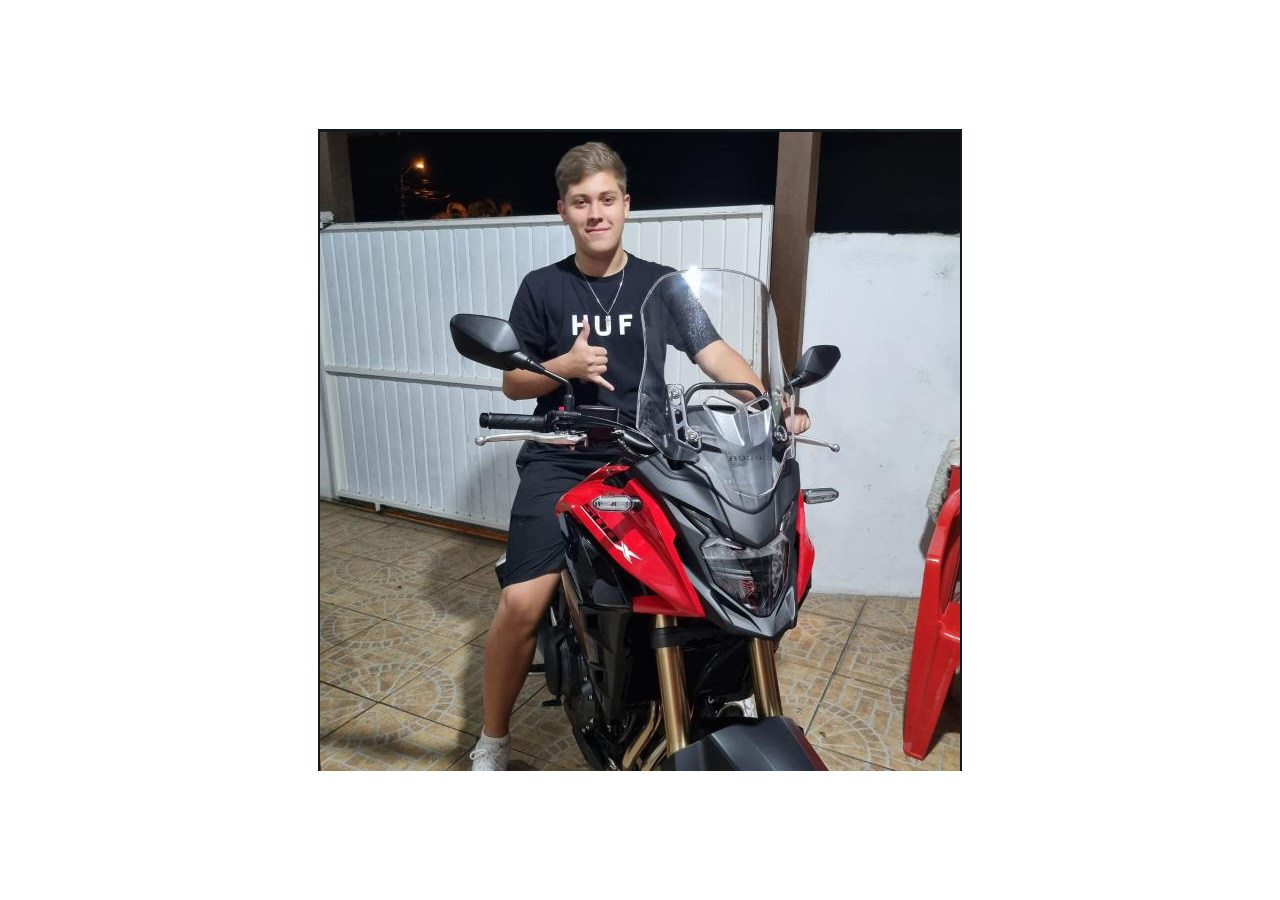
==== EuSouGay.html @ e38ebc48 ".." ====
<!DOCTYPE html>
<html lang="en">
<head>
    <meta charset="UTF-8">
    <meta name="viewport" content="width=device-width, initial-scale=1.0">
    <title>GAY PRA CARALHO</title>
    <link rel="stylesheet" href="style.css">
</head>
<body>
    <img src="miranha.png" alt="miranha">
</body>
</html>
---- style.css ----
body{
        background-color: white(162, 14, 221);
        font-family: 'Courier New', Courier, monospace;
        display: flex;
        flex-direction: column;
        justify-content: center;
        align-items: center;
        height: 100vh;
        margin: 0;
    }
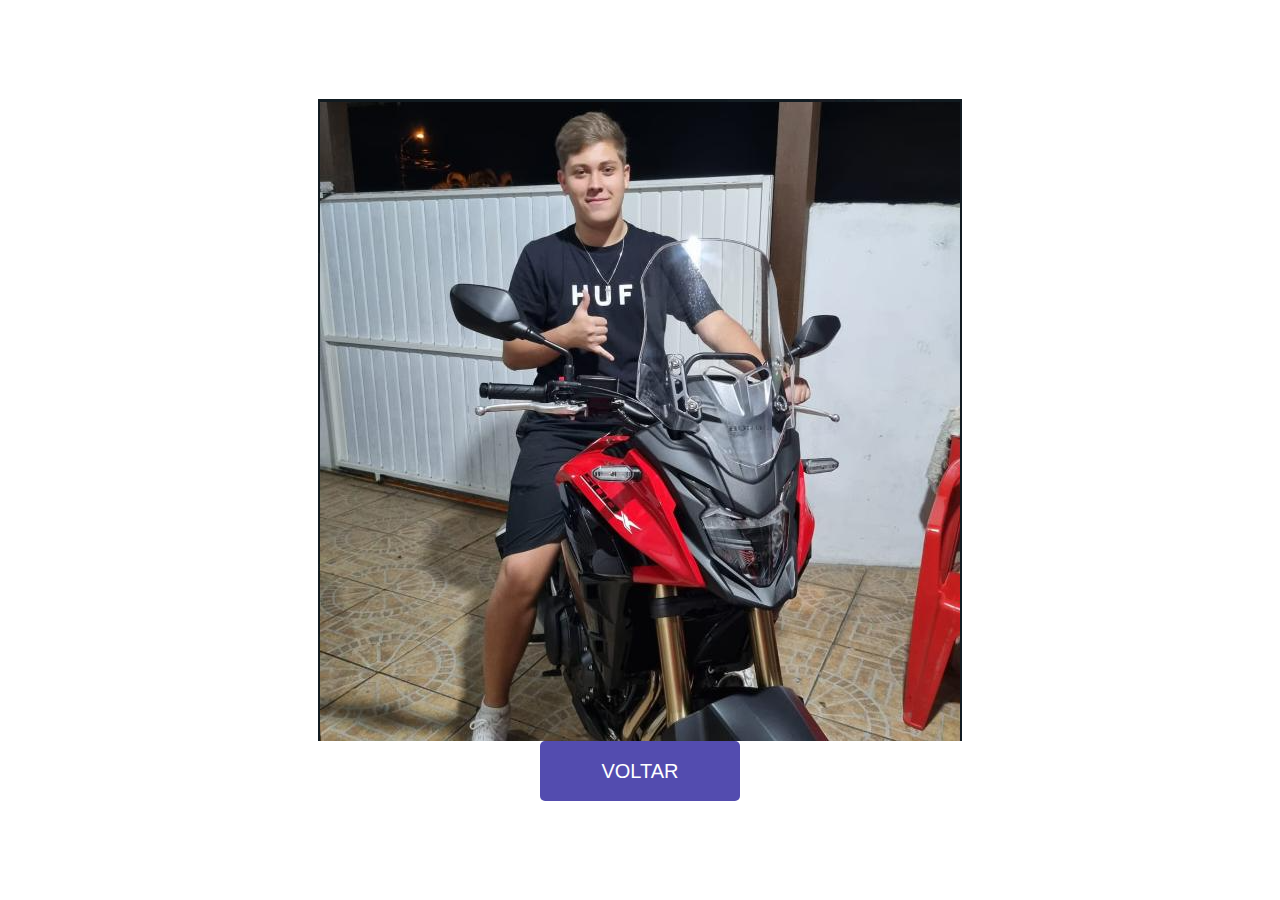
==== commit 4c3e9c2e: "voltar" ====
--- a/EuSouGay.html
+++ b/EuSouGay.html
@@ -5,8 +5,10 @@
     <meta name="viewport" content="width=device-width, initial-scale=1.0">
     <title>GAY PRA CARALHO</title>
     <link rel="stylesheet" href="style.css">
+    <script src="script.js"></script>
 </head>
 <body>
     <img src="miranha.png" alt="miranha">
+    <button id="meuBotao" onclick="redirecionar()">VOLTAR</button>
 </body>
 </html>--- a/style.css
+++ b/style.css
@@ -8,4 +8,17 @@
         height: 100vh;
         margin: 0;
     }
-    +    button{
+        font-size: 20px; /* Aumenta o tamanho do texto do botão */
+        padding: 15px 30px; /* Aumenta o espaço interno do botão */
+        width: 200px; /* Define uma largura fixa para o botão */
+        height: 60px; /* Define uma altura fixa para o botão */
+        background-color: #534caf; /* Cor de fundo */
+        color: white; /* Cor do texto */
+        border: none; /* Remove a borda padrão */
+        border-radius: 5px; /* Adiciona cantos arredondados */
+        cursor: pointer; 
+       }
+       button:hover {
+        background-color: #302031a4; /* Cor de fundo quando o botão é hover */
+    }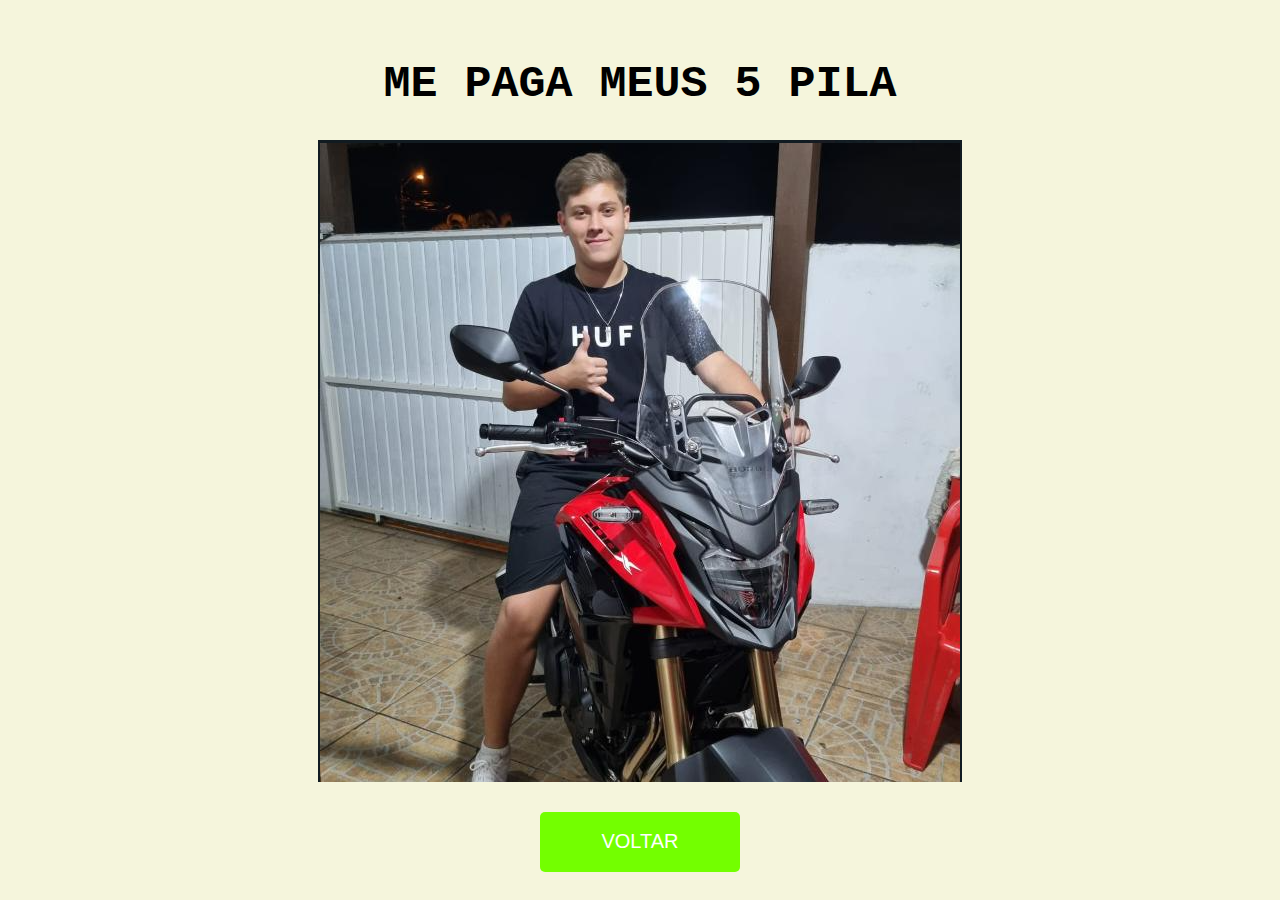
==== commit 2c7a0d2f: "final commit" ====
--- a/EuSouGay.html
+++ b/EuSouGay.html
@@ -8,6 +8,7 @@
     <script src="script.js"></script>
 </head>
 <body>
+    <h1>ME PAGA MEUS 5 PILA</h1>
     <img src="miranha.png" alt="miranha">
     <button id="meuBotao" onclick="redirecionar()">VOLTAR</button>
 </body>
--- a/style.css
+++ b/style.css
@@ -1,5 +1,5 @@
   body{
-        background-color: white(162, 14, 221);
+        background-color:beige;
         font-family: 'Courier New', Courier, monospace;
         display: flex;
         flex-direction: column;
@@ -13,12 +13,17 @@
         padding: 15px 30px; /* Aumenta o espaço interno do botão */
         width: 200px; /* Define uma largura fixa para o botão */
         height: 60px; /* Define uma altura fixa para o botão */
-        background-color: #534caf; /* Cor de fundo */
+        background-color: #73ff00; /* Cor de fundo */
         color: white; /* Cor do texto */
         border: none; /* Remove a borda padrão */
         border-radius: 5px; /* Adiciona cantos arredondados */
         cursor: pointer; 
+        margin-top: 30px; 
        }
        button:hover {
-        background-color: #302031a4; /* Cor de fundo quando o botão é hover */
+        background-color: #ff1100; /* Cor de fundo quando o botão é hover */
+    }
+    h1{
+        font-size: 45px;
+        font-weight: bold;
     }